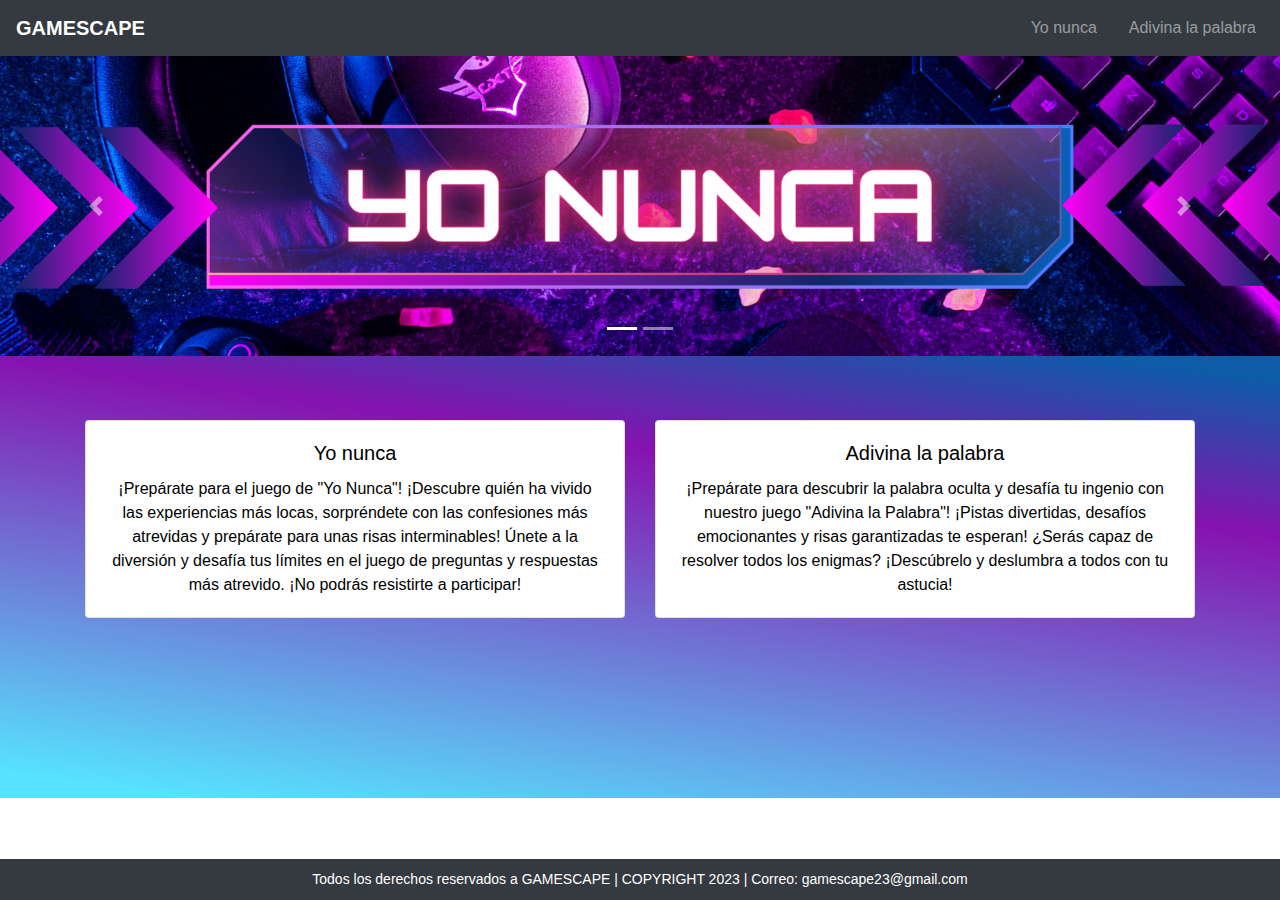
==== index.html @ 032dcf1b "Add files via upload" ====
<!DOCTYPE html>
<html lang="en">

<head>
  <meta charset="UTF-8">
  <meta name="viewport" content="width=device-width, initial-scale=1.0">
  <title>GAMESCAPE</title>
  <link rel="stylesheet" href="css/main.css">
  <link rel="stylesheet" href="https://stackpath.bootstrapcdn.com/bootstrap/4.5.0/css/bootstrap.min.css">
  <script src="https://code.jquery.com/jquery-3.5.1.slim.min.js"></script>
  <script src="https://cdn.jsdelivr.net/npm/@popperjs/core@2.5.4/dist/umd/popper.min.js"></script>
  <script src="https://stackpath.bootstrapcdn.com/bootstrap/4.5.0/js/bootstrap.min.js"></script>
  <script src="js/plugins.js"></script>
  <script src="js/main.js"></script>
</head>

<body>
  <nav class="navbar navbar-expand-md navbar-dark bg-dark">
    <a class="navbar-brand" href="index.html">GAMESCAPE</a>
    <button class="navbar-toggler" type="button" data-toggle="collapse" data-target="#menuItems" aria-controls="menuItems" aria-expanded="false" aria-label="Toggle navigation">
      <span class="navbar-toggler-icon"></span>
    </button>
    <div class="collapse navbar-collapse justify-content-end" id="menuItems">
      <ul class="navbar-nav">
        <li class="nav-item">
          <a class="nav-link dropdown-item-movil" href="items/yoNunca.html">Yo nunca</a>
        </li>
        <li class="nav-item">
          <a class="nav-link dropdown-item-movil" href="items/adivinaPalabra.html">Adivina la palabra</a>
        </li>
      </ul>
    </div>
  </nav>
  <div id="carouselExampleIndicators" class="carousel slide" data-ride="carousel">
    <ol class="carousel-indicators">
      <li data-target="#carouselExampleIndicators" data-slide-to="0" class="active"></li>
      <li data-target="#carouselExampleIndicators" data-slide-to="1"></li>
    </ol>
    <div class="carousel-inner">
      <div class="carousel-item active" href="items/yoNunca.html">
        <a href="items/yoNunca.html"><img src="img/yoNunca.png" class="d-block w-100 imgCarrusel" alt="yoNunca"></a>
      </div>
      <div class="carousel-item">
        <a href="items/adivinaPalabra.html"><img src="img/adivinaLaPalabra.png" class="d-block w-100 imgCarrusel"
            alt="adivinaLaPalabra"></a>
      </div>
    </div>
    <a class="carousel-control-prev" href="#carouselExampleIndicators" role="button" data-slide="prev">
      <span class="carousel-control-prev-icon" aria-hidden="true"></span>
      <span class="sr-only">Anterior</span>
    </a>
    <a class="carousel-control-next" href="#carouselExampleIndicators" role="button" data-slide="next">
      <span class="carousel-control-next-icon" aria-hidden="true"></span>
      <span class="sr-only">Siguiente</span>
    </a>
  </div>

  <div id="contenedorPrincipal">
    <div class="container">
      <div class="row">
        <div class="col-sm-6">
          <div class="card bg-ligth">
            <a class="linkTexto" href="items/yoNunca.html">
              <div class="card-body">
                <h5 class="card-title">Yo nunca</h5>
                <p class="card-text">
                  ¡Prepárate para el juego de "Yo Nunca"!
                  ¡Descubre quién ha vivido las experiencias más locas, sorpréndete con las confesiones más atrevidas y
                  prepárate para unas risas interminables! Únete a la diversión y desafía tus límites en el juego de
                  preguntas y respuestas más atrevido. ¡No podrás resistirte a participar!</p>
              </div>
            </a>
          </div>
        </div>
        <div class="col-sm-6">
          <div class="card bg-ligth">
            <a class="linkTexto" href="items/adivinaPalabra.html">
              <div class="card-body">
                <h5 class="card-title">Adivina la palabra</h5>
                <p class="card-text">¡Prepárate para descubrir la palabra oculta y desafía tu ingenio con nuestro juego
                  "Adivina la Palabra"! ¡Pistas divertidas, desafíos emocionantes y risas garantizadas te esperan!
                  ¿Serás
                  capaz de resolver todos los enigmas? ¡Descúbrelo y deslumbra a todos con tu astucia!</p>
              </div>
            </a>
          </div>
        </div>
      </div>
    </div>
  </div>
  <footer class="bg-dark">
    <p>Todos los derechos reservados a GAMESCAPE | COPYRIGHT 2023 | Correo: gamescape23@gmail.com</p>
  </footer>
</body>

</html>
---- css/main.css ----
/* ==========================================================================
   José Carlos Gómez Gómez
   ========================================================================== */
/* navbar */
.navbar{
  position: fixed;
  top: 0;
  right: 0;
  left: 0;
  z-index: 1030;
}

.navbar-brand {
  left: 15px;
  top: 8px;
  font-weight: bold;
}

.dropdown-item-movil{
  text-align: right !important;
  margin-left: 1em;
}

.navbar-toggler-icon {
  background-color: black;
}

.dropdown-menu {
  margin-left: -7em !important;
  min-width: 7rem;
}

.carousel-item img {
  max-height: 200px;
  object-fit: cover;
}

/* carrusel */
#carouselExampleIndicators .carousel-item .imgCarrusel {
  height: 65vh;
  min-height: 300px;
  background: no-repeat center center scroll;
  -webkit-background-size: cover;
  -moz-background-size: cover;
  -o-background-size: cover;
  background-size: cover;
}

/* Contenido principal del index */
#contenedorPrincipal {
  width: 100%;
  height: 100%;
  background: rgb(13,92,168);
  background: linear-gradient(188deg, rgba(13,92,168,1) 4%, rgba(134,18,175,1) 29%, rgba(87,227,255,1) 96%);
}

#contenedorPrincipal .container {
  padding-bottom: 10em;
}

#contenedorPrincipal .linkTexto{
  color: black;
}

#contenedorPrincipal .linkTexto:hover{
  text-decoration: none;
}

#contenedorPrincipal .card {
  margin-bottom: 20px;
  margin-top: 4em;
}

#contenedorPrincipal .card-title,
#contenedorPrincipal .card-text{
  text-align: center;
}

/* Pie del index */
footer {
  position: fixed;
  bottom: 0;
  width: 100%;
  background: white;
  padding: 10px;
  text-align: center;
  background-color: #f8f9fa;
  font-size: 14px;
  color: #6c757d;
}

footer p {
  margin: 0;
  text-align: center;
  color: white;
}
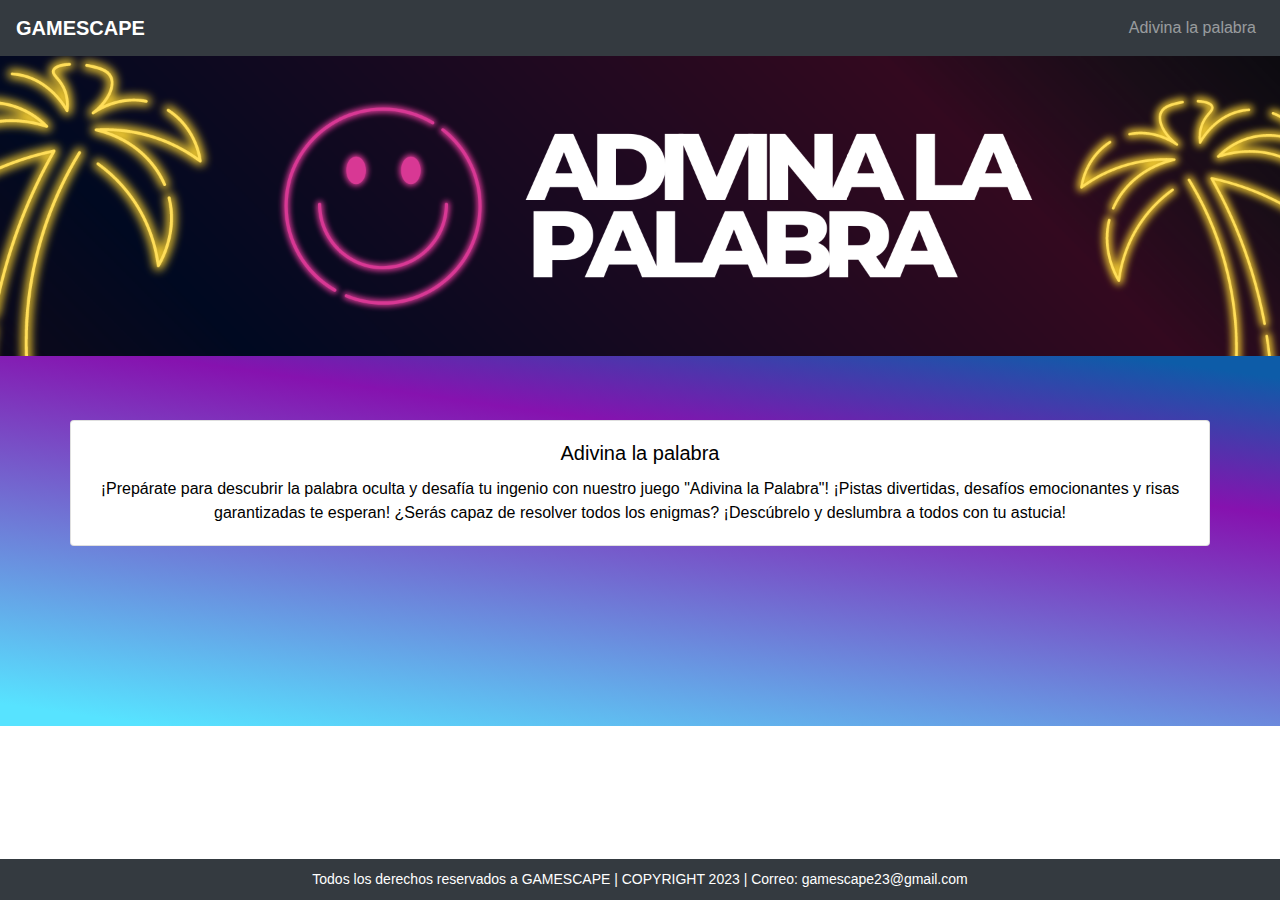
==== commit 33d8d7aa: "Add files via upload" ====
--- a/index.html
+++ b/index.html
@@ -23,56 +23,24 @@
     <div class="collapse navbar-collapse justify-content-end" id="menuItems">
       <ul class="navbar-nav">
         <li class="nav-item">
-          <a class="nav-link dropdown-item-movil" href="items/yoNunca.html">Yo nunca</a>
-        </li>
-        <li class="nav-item">
           <a class="nav-link dropdown-item-movil" href="items/adivinaPalabra.html">Adivina la palabra</a>
         </li>
       </ul>
     </div>
   </nav>
   <div id="carouselExampleIndicators" class="carousel slide" data-ride="carousel">
-    <ol class="carousel-indicators">
-      <li data-target="#carouselExampleIndicators" data-slide-to="0" class="active"></li>
-      <li data-target="#carouselExampleIndicators" data-slide-to="1"></li>
-    </ol>
     <div class="carousel-inner">
-      <div class="carousel-item active" href="items/yoNunca.html">
-        <a href="items/yoNunca.html"><img src="img/yoNunca.png" class="d-block w-100 imgCarrusel" alt="yoNunca"></a>
-      </div>
-      <div class="carousel-item">
+      <div class="carousel-item active">
         <a href="items/adivinaPalabra.html"><img src="img/adivinaLaPalabra.png" class="d-block w-100 imgCarrusel"
             alt="adivinaLaPalabra"></a>
       </div>
     </div>
-    <a class="carousel-control-prev" href="#carouselExampleIndicators" role="button" data-slide="prev">
-      <span class="carousel-control-prev-icon" aria-hidden="true"></span>
-      <span class="sr-only">Anterior</span>
-    </a>
-    <a class="carousel-control-next" href="#carouselExampleIndicators" role="button" data-slide="next">
-      <span class="carousel-control-next-icon" aria-hidden="true"></span>
-      <span class="sr-only">Siguiente</span>
-    </a>
   </div>
 
   <div id="contenedorPrincipal">
     <div class="container">
       <div class="row">
-        <div class="col-sm-6">
-          <div class="card bg-ligth">
-            <a class="linkTexto" href="items/yoNunca.html">
-              <div class="card-body">
-                <h5 class="card-title">Yo nunca</h5>
-                <p class="card-text">
-                  ¡Prepárate para el juego de "Yo Nunca"!
-                  ¡Descubre quién ha vivido las experiencias más locas, sorpréndete con las confesiones más atrevidas y
-                  prepárate para unas risas interminables! Únete a la diversión y desafía tus límites en el juego de
-                  preguntas y respuestas más atrevido. ¡No podrás resistirte a participar!</p>
-              </div>
-            </a>
-          </div>
-        </div>
-        <div class="col-sm-6">
+        <div class="col-sm-">
           <div class="card bg-ligth">
             <a class="linkTexto" href="items/adivinaPalabra.html">
               <div class="card-body">
